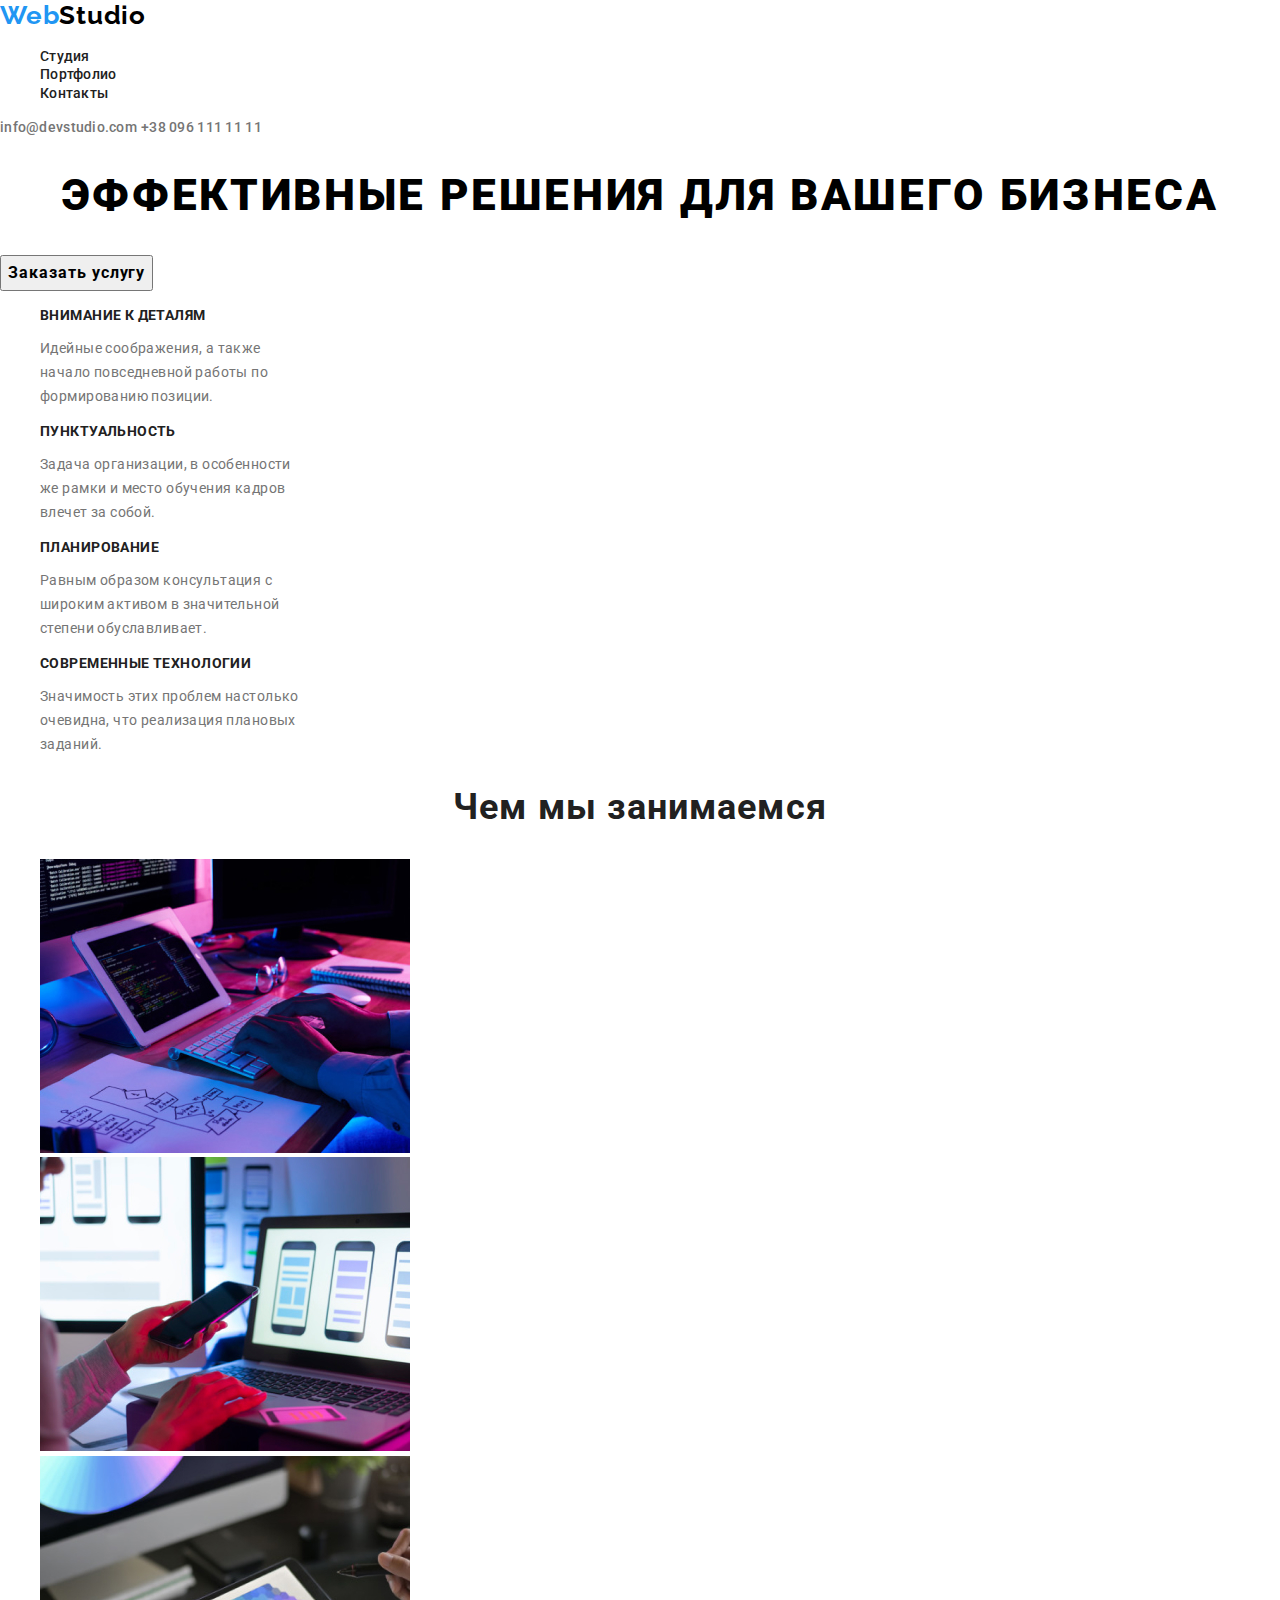
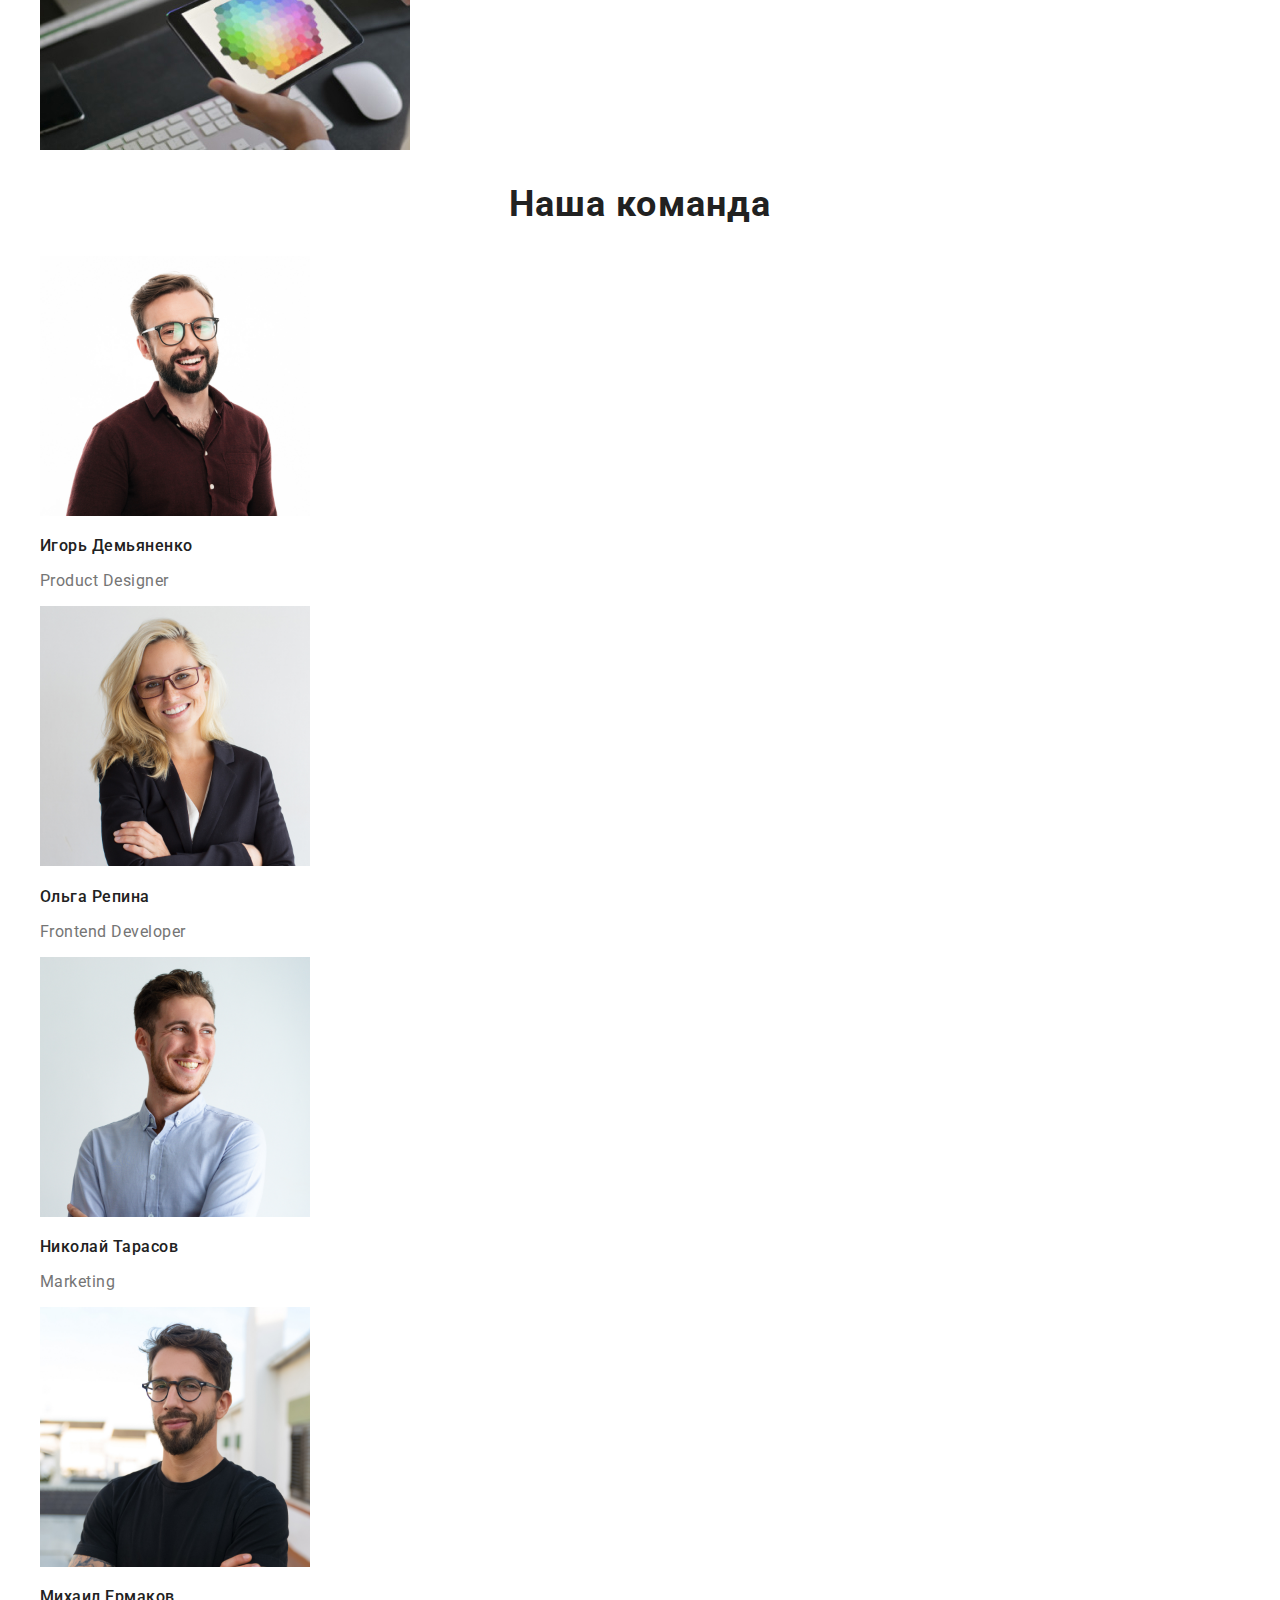
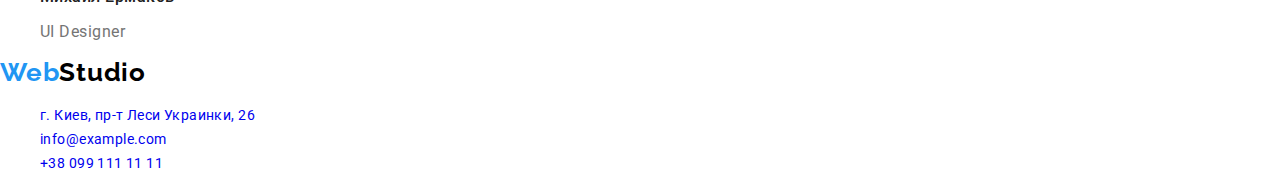
==== index.html @ 247d7360 "Репозиторій 3 ДЗ" ====
<!DOCTYPE html>
<html lang="ru">
  <head>
    <meta charset="UTF-8" />
    <meta name="viewport" content="width=device-width, initial-scale=1.0" />
    <title lang="en">WebStudio</title>
    <link
      rel="stylesheet"
      href="https://cdnjs.cloudflare.com/ajax/libs/modern-normalize/1.0.0/modern-normalize.css"
    />
    <link
      href="https://fonts.googleapis.com/css2?family=Raleway:wght@700&family=Roboto:wght@400;500;700;900&display=swap"
      rel="stylesheet"
    />
    <link rel="stylesheet" href="./css/style.css" />
  </head>
  <body>
    <!--HEADER-->
    <header class="header">
      <nav class="navigation">
        <a class="logo link" href="./index.html" aria-label="Логотип WebStudio">
          <span class="logo-item">Web</span>Studio</a
        >
        <ul class="navigation-list list">
          <li class="navigation-list-item">
            <a class="navigation-list-link link" href="./index.html">Студия</a>
          </li>
          <li class="navigation-list-item">
            <a class="navigation-list-link link" href="./portfolio.html"
              >Портфолио</a
            >
          </li>
          <li class="navigation-list-item">
            <a class="navigation-list-link link" href="">Контакты</a>
          </li>
        </ul>
      </nav>
      <address class="adress">
        <a class="header-mail-link link" href="mailto:info@devstudio.com"
          >info@devstudio.com</a
        >
        <a class="header-tel-link link" href="tel:+380961111111"
          >+38 096 111 11 11</a
        >
      </address>
    </header>
    <main>
      <!--HERO-->
      <section class="hero">
        <h1 class="hero-title">Эффективные решения для вашего бизнеса</h1>
        <button class="modal-btn" type="button">Заказать услугу</button>
      </section>
      <!--Our advantages-->
      <section class="advantages-section">
        <h2 class="hero-section-title" hidden>Наши преимущества</h2>
        <ul class="advantages-list list">
          <li class="advantages-list-item">
            <h3 class="advantages-title">Внимание к деталям</h3>
            <p class="advantages-description">
              Идейные соображения, а также <br />
              начало повседневной работы по <br />
              формированию позиции.
            </p>
          </li>
          <li class="advantages-list-item">
            <h3 class="advantages-title">Пунктуальность</h3>
            <p class="advantages-description">
              Задача организации, в особенности <br />
              же рамки и место обучения кадров<br />
              влечет за собой.
            </p>
          </li>
          <li class="advantages-list-item">
            <h3 class="advantages-title">Планирование</h3>
            <p class="advantages-description">
              Равным образом консультация с<br />
              широким активом в значительной<br />
              степени обуславливает.
            </p>
          </li>
          <li class="advantages-list-item">
            <h3 class="advantages-title">Современные технологии</h3>
            <p class="advantages-description">
              Значимость этих проблем настолько<br />
              очевидна, что реализация плановых<br />
              заданий.
            </p>
          </li>
        </ul>
      </section>

      <!--What are we doing-->
      <section class="doing-section">
        <h2 class="hero-section-title">Чем мы занимаемся</h2>
        <ul class="doing-list list">
          <li class="doing-list-item">
            <img
              class="doing-img"
              src="./images/what-are-we-doing/what-are-we-doing-img-1.jpg"
              alt="специалист изучает дизайны мобильных телефонов на компьютере"
              width="370"
              height="294"
            />
          </li>
          <li class="doing-list-item">
            <img
              class="doing-img"
              src="./images/what-are-we-doing/what-are-we-doing-img-2.jpg"
              alt="специалист изучает дизайны мобильных телефонов на компьютере"
              width="370"
              height="294"
            />
          </li>
          <li class="doing-list-item">
            <img
              class="doing-img"
              src="./images/what-are-we-doing/what-are-we-doing-img-3.jpg"
              alt="специалист работает с цветами на планшете"
              width="370"
              height="294"
            />
          </li>
        </ul>
      </section>

      <!--Our team-->
      <section class="team-section">
        <h2 class="hero-section-title">Наша команда</h2>
        <ul class="team-list list">
          <li class="team-list-item">
            <img
              class="team-img"
              src="./images/our-team/member-1.jpg"
              alt="Член команды Игорь Демьяненко"
              width="270"
              height="260"
            />
            <h3 class="team-title">Игорь Демьяненко</h3>
            <p class="team-title-description" lang="en">Product Designer</p>
          </li>
          <li class="team-list-item">
            <img
              class="team-img"
              src="./images/our-team/member-2.jpg"
              alt="Член команды Ольга Репина"
              width="270"
              height="260"
            />
            <h3 class="team-title">Ольга Репина</h3>
            <p class="team-title-description" lang="en">Frontend Developer</p>
          </li>
          <li class="team-list-item">
            <img
              src="./images/our-team/member-3.jpg"
              alt="Член команды Николай Тарасов"
              width="270"
              height="260"
            />
            <h3 class="team-title">Николай Тарасов</h3>
            <p class="team-title-description" lang="en">Marketing</p>
          </li>
          <li class="team-list-item">
            <img
              src="./images/our-team/member-4.jpg"
              alt="Член команды Михаил Ермаков"
              width="270"
              height="260"
            />
            <h3 class="team-title">Михаил Ермаков</h3>
            <p class="team-title-description" lang="en">UI Designer</p>
          </li>
        </ul>
      </section>
    </main>

    <!--Footer-->
    <footer class="footer">
      <a class="logo link" href="/index.html" aria-label="Логотип WebStudio">
        <span class="logo-item">Web</span>Studio
      </a>
      <address class="adress">
        <ul class="footer-list list">
          <li class="footer-list-item">
            <a
              class="footer-adress-link link"
              href="https://goo.gl/maps/Tn6iYeRyKpCLgesP7"
              target="_blank"
              >г. Киев, пр-т Леси Украинки, 26</a
            >
          </li>
          <li class="footer-list-item">
            <a class="footer-mail-link link" href="mailto:info@example.com"
              >info@example.com</a
            >
          </li>
          <li class="footer-list-item">
            <a class="footer-tel-link link" href="tel:+380991111111"
              >+38 099 111 11 11</a
            >
          </li>
        </ul>
      </address>
    </footer>
  </body>
</html>
---- css/style.css ----
:root {
  --accent-color: #2196f3;
  --title-text-color: #212121;
  --description-subtitle-color: #757575;
  --logo-color: #000000;
}

body {
  font-family: "Roboto", sans-serif;
  font-style: normal;
}

.list {
  list-style: none;
}
.link {
  text-decoration: none;
}
.adress {
  font-style: normal;
}
/*==Header===*/
.logo {
  font-family: Raleway;
  font-style: normal;
  font-weight: 700;
  font-size: 26px;
  line-height: 1.192;
  letter-spacing: 0.03em;
  color: var(--logo-color);
}
.logo-item {
  font-family: Raleway;
  font-style: normal;
  font-weight: 700;
  font-size: 26px;
  line-height: 1.192;
  letter-spacing: 0.03em;
  color: var(--accent-color);
}
.navigation-list-link {
  font-weight: 500;
  font-size: 14px;
  line-height: 1.142;
  letter-spacing: 0.02em;
  color: var(--title-text-color);
}
.navigation-list-link:hover,
.navigation-list-link:focus {
  color: var(--accent-color);
}
.navigation-list-link:active {
  color: var(--accent-color);
}
.header-mail-link,
.header-tel-link {
  font-weight: 500;
  font-size: 14px;
  line-height: 1.142;
  letter-spacing: 0.02em;
  color: var(--description-subtitle-color);
}
.header-mail-link:hover,
.header-mail-link:focus,
.header-tel-link:hover,
.header-tel-link:focus {
  color: var(--accent-color);
}
.header-mail-link:active,
.header-tel-link:active {
  color: var(--accent-color);
}
/*== End Header===*/
/*== HERO===*/
.hero-title {
  font-weight: 900;
  font-size: 44px;
  line-height: 1.363;
  text-align: center;
  letter-spacing: 0.06em;
  text-transform: uppercase;
  /*color: #ffffff;*/
}
.modal-btn {
  font-weight: 700;
  font-size: 16px;
  line-height: 1.875;
  display: flex;
  align-items: center;
  text-align: center;
  letter-spacing: 0.06em;
  /*color: #FFFFFF;*/
}
.hero-section-title {
  font-weight: 700;
  font-size: 36px;
  line-height: 1.166;
  text-align: center;
  letter-spacing: 0.03em;
  color: var(--title-text-color);
}
.advantages-title {
  font-weight: 700;
  font-size: 14px;
  line-height: 1.142;
  letter-spacing: 0.03em;
  text-transform: uppercase;
  color: var(--title-text-color);
}
.advantages-description {
  font-weight: normal;
  font-size: 14px;
  line-height: 1.714;
  letter-spacing: 0.03em;
  color: var(--description-subtitle-color);
}
.team-title {
  font-weight: 500;
  font-size: 16px;
  line-height: 1.187;
  letter-spacing: 0.03em;
  color: var(--title-text-color);
}
.team-title-description {
  font-weight: 400;
  font-size: 16px;
  line-height: 1.187;
  letter-spacing: 0.03em;
  color: var(--description-subtitle-color);
}
.portfolio-btn {
  font-weight: 500;
  font-size: 16px;
  line-height: 1.625;
  text-align: center;
  letter-spacing: 0.03em;
  color: var(--title-text-color);
}
.portfolio-btn:hover,
.portfolio-btn:focus,
.portfolio-btn:active {
  /*color: #ffffff*/
}
.portfolio-hero-section-title {
  font-weight: 700;
  font-size: 18px;
  line-height: 36px;
  letter-spacing: 0.06em;
  color: var(--title-text-color);
}
.portfolio-hero-section-subtitle {
  font-weight: 400;
  font-size: 16px;
  line-height: 30px;
  letter-spacing: 0.03em;
  color: var(--description-subtitle-color);
}
/*== End HERO===*/
/*== Footer===*/
.footer-adress-link {
  font-weight: normal;
  font-size: 14px;
  line-height: 1.714;
  letter-spacing: 0.03em;
  list-style: none;
  /*color: #FFFFFF;*/
}
.footer-mail-link,
.footer-tel-link {
  font-weight: normal;
  font-size: 14px;
  line-height: 1.714;
  letter-spacing: 0.03em;
  /*color: rgba(255, 255, 255, 0.6);*/
}
/*== End Footer===*/
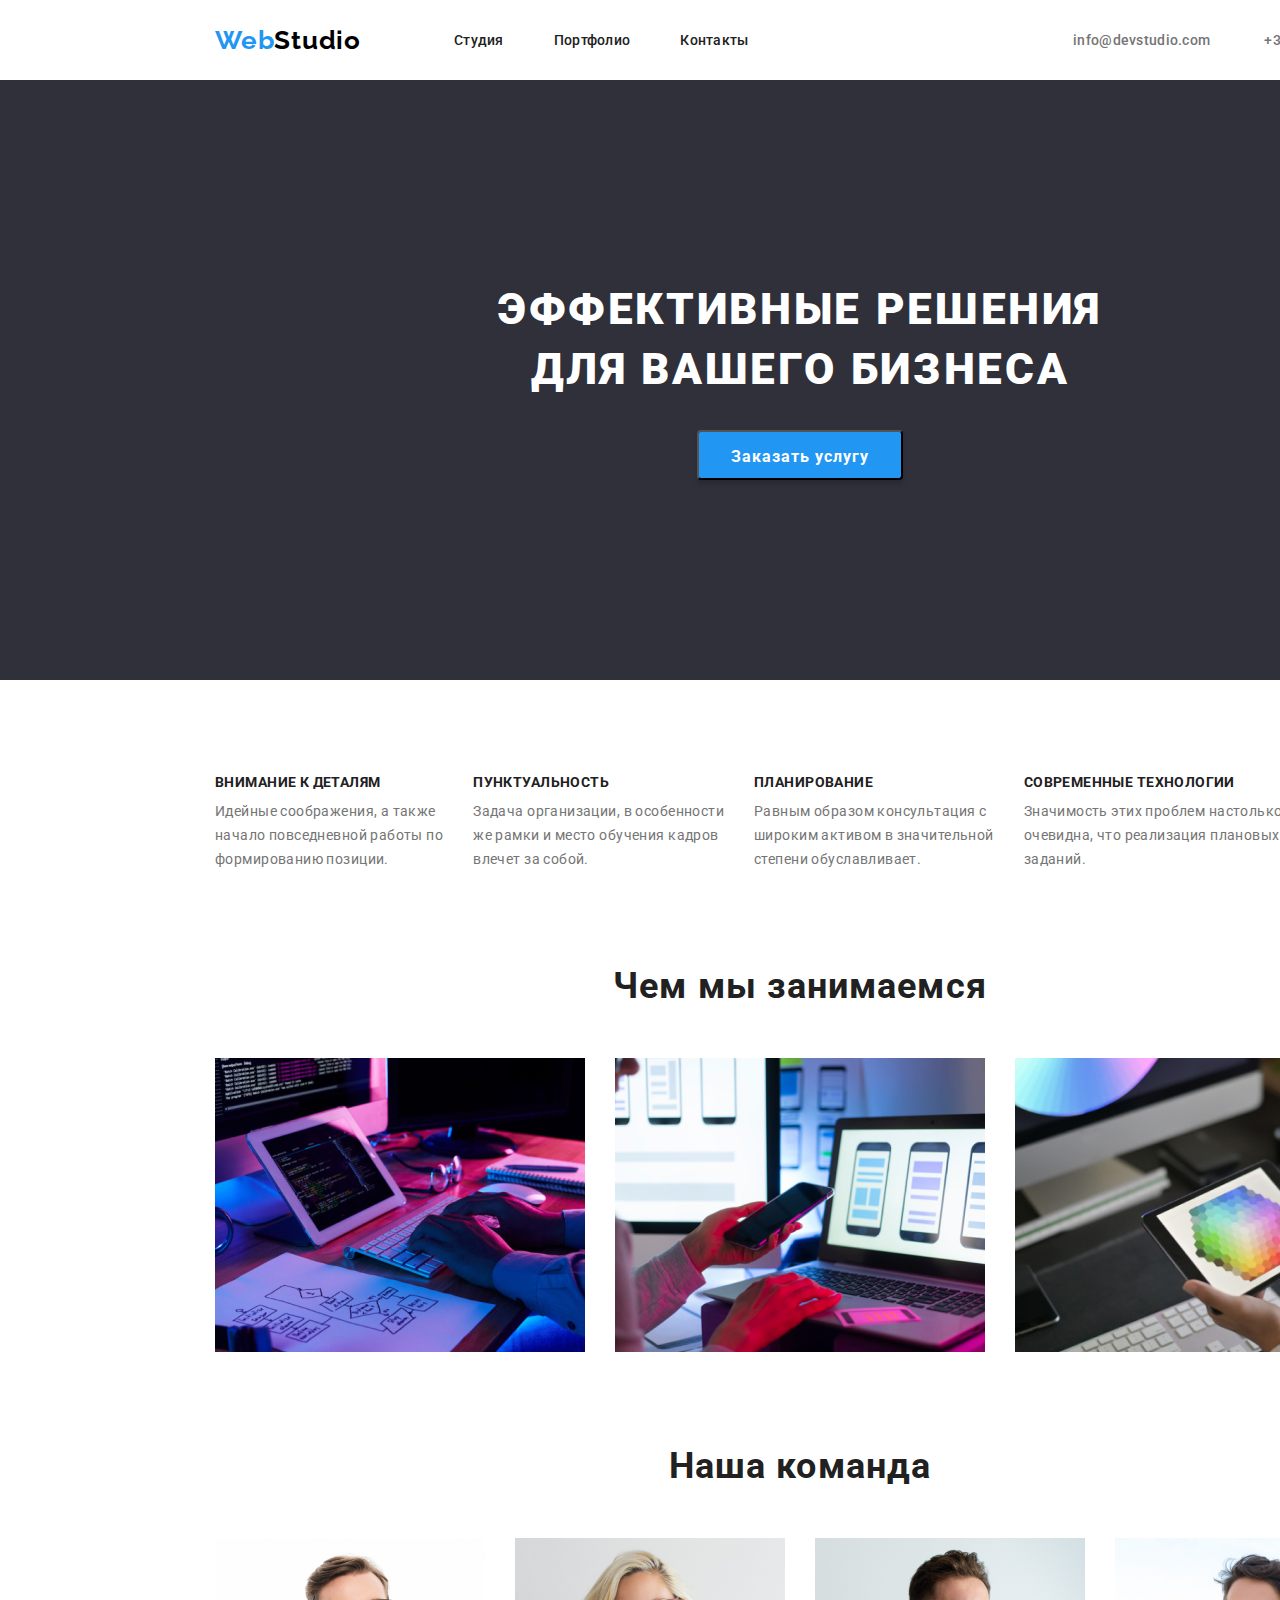
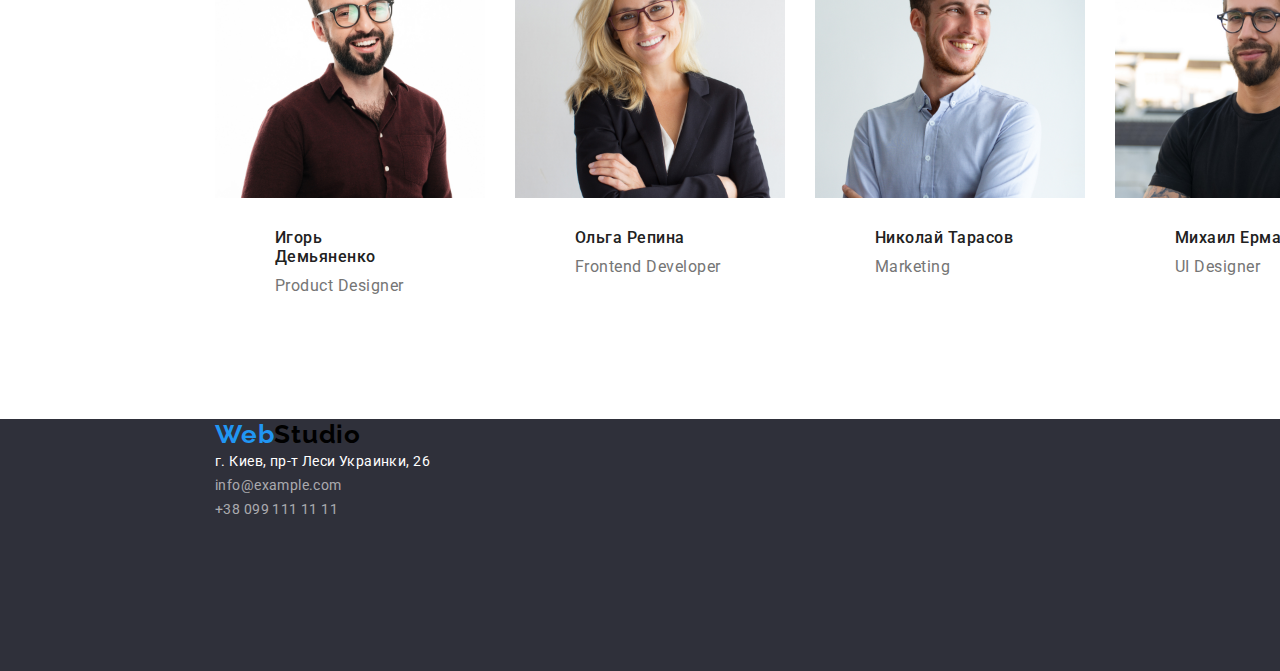
==== commit 9f92feea: "1 етап ДЗ" ====
--- a/index.html
+++ b/index.html
@@ -17,189 +17,217 @@
   <body>
     <!--HEADER-->
     <header class="header">
-      <nav class="navigation">
-        <a class="logo link" href="./index.html" aria-label="Логотип WebStudio">
-          <span class="logo-item">Web</span>Studio</a
-        >
-        <ul class="navigation-list list">
-          <li class="navigation-list-item">
-            <a class="navigation-list-link link" href="./index.html">Студия</a>
-          </li>
-          <li class="navigation-list-item">
-            <a class="navigation-list-link link" href="./portfolio.html"
-              >Портфолио</a
-            >
-          </li>
-          <li class="navigation-list-item">
-            <a class="navigation-list-link link" href="">Контакты</a>
-          </li>
-        </ul>
-      </nav>
-      <address class="adress">
-        <a class="header-mail-link link" href="mailto:info@devstudio.com"
-          >info@devstudio.com</a
-        >
-        <a class="header-tel-link link" href="tel:+380961111111"
-          >+38 096 111 11 11</a
-        >
-      </address>
+      <div class="container">
+        <nav class="navigation">
+          <a
+            class="logo link"
+            href="./index.html"
+            aria-label="Логотип WebStudio"
+          >
+            <span class="logo-item">Web</span>Studio</a
+          >
+          <ul class="navigation-list list">
+            <li class="navigation-list-item">
+              <a class="navigation-list-link link" href="./index.html"
+                >Студия</a
+              >
+            </li>
+            <li class="navigation-list-item">
+              <a class="navigation-list-link link" href="./portfolio.html"
+                >Портфолио</a
+              >
+            </li>
+            <li class="navigation-list-item">
+              <a class="navigation-list-link link" href="">Контакты</a>
+            </li>
+          </ul>
+        </nav>
+        <address class="adress">
+          <a class="header-mail-link link" href="mailto:info@devstudio.com"
+            >info@devstudio.com</a
+          >
+          <a class="header-tel-link link" href="tel:+380961111111"
+            >+38 096 111 11 11</a
+          >
+        </address>
+      </div>
     </header>
     <main>
       <!--HERO-->
       <section class="hero">
-        <h1 class="hero-title">Эффективные решения для вашего бизнеса</h1>
-        <button class="modal-btn" type="button">Заказать услугу</button>
+        <div class="container">
+          <h1 class="hero-title">Эффективные решения для вашего бизнеса</h1>
+          <button class="modal-btn" type="button">Заказать услугу</button>
+        </div>
       </section>
       <!--Our advantages-->
       <section class="advantages-section">
-        <h2 class="hero-section-title" hidden>Наши преимущества</h2>
-        <ul class="advantages-list list">
-          <li class="advantages-list-item">
-            <h3 class="advantages-title">Внимание к деталям</h3>
-            <p class="advantages-description">
-              Идейные соображения, а также <br />
-              начало повседневной работы по <br />
-              формированию позиции.
-            </p>
-          </li>
-          <li class="advantages-list-item">
-            <h3 class="advantages-title">Пунктуальность</h3>
-            <p class="advantages-description">
-              Задача организации, в особенности <br />
-              же рамки и место обучения кадров<br />
-              влечет за собой.
-            </p>
-          </li>
-          <li class="advantages-list-item">
-            <h3 class="advantages-title">Планирование</h3>
-            <p class="advantages-description">
-              Равным образом консультация с<br />
-              широким активом в значительной<br />
-              степени обуславливает.
-            </p>
-          </li>
-          <li class="advantages-list-item">
-            <h3 class="advantages-title">Современные технологии</h3>
-            <p class="advantages-description">
-              Значимость этих проблем настолько<br />
-              очевидна, что реализация плановых<br />
-              заданий.
-            </p>
-          </li>
-        </ul>
+        <div class="container">
+          <h2 class="hero-section-title" hidden>Наши преимущества</h2>
+          <ul class="advantages-list list">
+            <li class="advantages-list-item">
+              <h3 class="advantages-title">Внимание к деталям</h3>
+              <p class="advantages-description">
+                Идейные соображения, а также <br />
+                начало повседневной работы по <br />
+                формированию позиции.
+              </p>
+            </li>
+            <li class="advantages-list-item">
+              <h3 class="advantages-title">Пунктуальность</h3>
+              <p class="advantages-description">
+                Задача организации, в особенности <br />
+                же рамки и место обучения кадров<br />
+                влечет за собой.
+              </p>
+            </li>
+            <li class="advantages-list-item">
+              <h3 class="advantages-title">Планирование</h3>
+              <p class="advantages-description">
+                Равным образом консультация с<br />
+                широким активом в значительной<br />
+                степени обуславливает.
+              </p>
+            </li>
+            <li class="advantages-list-item">
+              <h3 class="advantages-title">Современные технологии</h3>
+              <p class="advantages-description">
+                Значимость этих проблем настолько<br />
+                очевидна, что реализация плановых<br />
+                заданий.
+              </p>
+            </li>
+          </ul>
+        </div>
       </section>
 
       <!--What are we doing-->
       <section class="doing-section">
         <h2 class="hero-section-title">Чем мы занимаемся</h2>
-        <ul class="doing-list list">
-          <li class="doing-list-item">
-            <img
-              class="doing-img"
-              src="./images/what-are-we-doing/what-are-we-doing-img-1.jpg"
-              alt="специалист изучает дизайны мобильных телефонов на компьютере"
-              width="370"
-              height="294"
-            />
-          </li>
-          <li class="doing-list-item">
-            <img
-              class="doing-img"
-              src="./images/what-are-we-doing/what-are-we-doing-img-2.jpg"
-              alt="специалист изучает дизайны мобильных телефонов на компьютере"
-              width="370"
-              height="294"
-            />
-          </li>
-          <li class="doing-list-item">
-            <img
-              class="doing-img"
-              src="./images/what-are-we-doing/what-are-we-doing-img-3.jpg"
-              alt="специалист работает с цветами на планшете"
-              width="370"
-              height="294"
-            />
-          </li>
-        </ul>
+        <div class="container">
+          <ul class="doing-list list">
+            <li class="doing-list-item">
+              <img
+                class="doing-img"
+                src="./images/what-are-we-doing/what-are-we-doing-img-1.jpg"
+                alt="специалист изучает дизайны мобильных телефонов на компьютере"
+                width="370"
+                height="294"
+              />
+            </li>
+            <li class="doing-list-item">
+              <img
+                class="doing-img"
+                src="./images/what-are-we-doing/what-are-we-doing-img-2.jpg"
+                alt="специалист изучает дизайны мобильных телефонов на компьютере"
+                width="370"
+                height="294"
+              />
+            </li>
+            <li class="doing-list-item">
+              <img
+                class="doing-img"
+                src="./images/what-are-we-doing/what-are-we-doing-img-3.jpg"
+                alt="специалист работает с цветами на планшете"
+                width="370"
+                height="294"
+              />
+            </li>
+          </ul>
+        </div>
       </section>
 
       <!--Our team-->
       <section class="team-section">
         <h2 class="hero-section-title">Наша команда</h2>
-        <ul class="team-list list">
-          <li class="team-list-item">
-            <img
-              class="team-img"
-              src="./images/our-team/member-1.jpg"
-              alt="Член команды Игорь Демьяненко"
-              width="270"
-              height="260"
-            />
-            <h3 class="team-title">Игорь Демьяненко</h3>
-            <p class="team-title-description" lang="en">Product Designer</p>
-          </li>
-          <li class="team-list-item">
-            <img
-              class="team-img"
-              src="./images/our-team/member-2.jpg"
-              alt="Член команды Ольга Репина"
-              width="270"
-              height="260"
-            />
-            <h3 class="team-title">Ольга Репина</h3>
-            <p class="team-title-description" lang="en">Frontend Developer</p>
-          </li>
-          <li class="team-list-item">
-            <img
-              src="./images/our-team/member-3.jpg"
-              alt="Член команды Николай Тарасов"
-              width="270"
-              height="260"
-            />
-            <h3 class="team-title">Николай Тарасов</h3>
-            <p class="team-title-description" lang="en">Marketing</p>
-          </li>
-          <li class="team-list-item">
-            <img
-              src="./images/our-team/member-4.jpg"
-              alt="Член команды Михаил Ермаков"
-              width="270"
-              height="260"
-            />
-            <h3 class="team-title">Михаил Ермаков</h3>
-            <p class="team-title-description" lang="en">UI Designer</p>
-          </li>
-        </ul>
+        <div class="container">
+          <ul class="team-list list">
+            <li class="team-list-item">
+              <img
+                class="team-img"
+                src="./images/our-team/member-1.jpg"
+                alt="Член команды Игорь Демьяненко"
+                width="270"
+                height="260"
+              />
+              <div class="team-list-content">
+                <h3 class="team-title">Игорь Демьяненко</h3>
+                <p class="team-title-description" lang="en">Product Designer</p>
+              </div>
+            </li>
+            <li class="team-list-item">
+              <img
+                class="team-img"
+                src="./images/our-team/member-2.jpg"
+                alt="Член команды Ольга Репина"
+                width="270"
+                height="260"
+              />
+              <div class="team-list-content">
+                <h3 class="team-title">Ольга Репина</h3>
+                <p class="team-title-description" lang="en">
+                  Frontend Developer
+                </p>
+              </div>
+            </li>
+            <li class="team-list-item">
+              <img
+                src="./images/our-team/member-3.jpg"
+                alt="Член команды Николай Тарасов"
+                width="270"
+                height="260"
+              />
+              <div class="team-list-content">
+                <h3 class="team-title">Николай Тарасов</h3>
+                <p class="team-title-description" lang="en">Marketing</p>
+              </div>
+            </li>
+            <li class="team-list-item">
+              <img
+                src="./images/our-team/member-4.jpg"
+                alt="Член команды Михаил Ермаков"
+                width="270"
+                height="260"
+              />
+              <div class="team-list-content">
+                <h3 class="team-title">Михаил Ермаков</h3>
+                <p class="team-title-description" lang="en">UI Designer</p>
+              </div>
+            </li>
+          </ul>
+        </div>
       </section>
     </main>
 
     <!--Footer-->
     <footer class="footer">
-      <a class="logo link" href="/index.html" aria-label="Логотип WebStudio">
-        <span class="logo-item">Web</span>Studio
-      </a>
-      <address class="adress">
-        <ul class="footer-list list">
-          <li class="footer-list-item">
-            <a
-              class="footer-adress-link link"
-              href="https://goo.gl/maps/Tn6iYeRyKpCLgesP7"
-              target="_blank"
-              >г. Киев, пр-т Леси Украинки, 26</a
-            >
-          </li>
-          <li class="footer-list-item">
-            <a class="footer-mail-link link" href="mailto:info@example.com"
-              >info@example.com</a
-            >
-          </li>
-          <li class="footer-list-item">
-            <a class="footer-tel-link link" href="tel:+380991111111"
-              >+38 099 111 11 11</a
-            >
-          </li>
-        </ul>
-      </address>
+      <div class="container">
+        <a class="logo link" href="/index.html" aria-label="Логотип WebStudio">
+          <span class="logo-item">Web</span>Studio
+        </a>
+        <address class="adress">
+          <ul class="footer-list list">
+            <li class="footer-list-item">
+              <a
+                class="footer-adress-link link"
+                href="https://goo.gl/maps/Tn6iYeRyKpCLgesP7"
+                target="_blank"
+                >г. Киев, пр-т Леси Украинки, 26</a
+              >
+            </li>
+            <li class="footer-list-item">
+              <a class="footer-mail-link link" href="mailto:info@example.com"
+                >info@example.com</a
+              >
+            </li>
+            <li class="footer-list-item">
+              <a class="footer-tel-link link" href="tel:+380991111111"
+                >+38 099 111 11 11</a
+              >
+            </li>
+          </ul>
+        </address>
+      </div>
     </footer>
   </body>
 </html>
--- a/css/style.css
+++ b/css/style.css
@@ -4,6 +4,12 @@
   --description-subtitle-color: #757575;
   --logo-color: #000000;
 }
+*,
+*::before,
+*::after {
+  margin: 0;
+  padding: 0;
+}
 
 body {
   font-family: "Roboto", sans-serif;
@@ -19,8 +25,26 @@
 .adress {
   font-style: normal;
 }
+img {
+  display: block;
+}
+.container {
+  width: 1200px;
+  padding: 0 15px;
+  margin: 0 auto;
+  align-items: center;
+}
 /*==Header===*/
+.header {
+  width: 1600px;
+  height: 80px;
+  padding: 25px 0;
+}
+.header .container {
+  display: flex;
+}
 .logo {
+  margin-right: 93px;
   font-family: Raleway;
   font-style: normal;
   font-weight: 700;
@@ -38,6 +62,16 @@
   letter-spacing: 0.03em;
   color: var(--accent-color);
 }
+.navigation {
+  display: flex;
+  align-items: center;
+}
+.navigation-list {
+  display: flex;
+}
+.navigation-list-item:not(:last-child) {
+  margin-right: 50px;
+}
 .navigation-list-link {
   font-weight: 500;
   font-size: 14px;
@@ -51,6 +85,12 @@
 }
 .navigation-list-link:active {
   color: var(--accent-color);
+}
+.header .adress {
+  margin-left: auto;
+}
+.header-tel-link {
+  margin-left: 50px;
 }
 .header-mail-link,
 .header-tel-link {
@@ -72,26 +112,50 @@
 }
 /*== End Header===*/
 /*== HERO===*/
+.hero {
+  width: 1600px;
+  height: 600px;
+  padding-top: 200px;
+  padding-bottom: 200px;
+  background-color: #2f303a;
+  text-align: center;
+  margin-bottom: 94px;
+}
+.hero .container {
+  display: flex;
+  flex-direction: column;
+  justify-content: center;
+  align-items: center;
+}
+
 .hero-title {
+  width: 700px;
+  height: 120px;
+  margin-bottom: 30px;
   font-weight: 900;
   font-size: 44px;
   line-height: 1.363;
-  text-align: center;
   letter-spacing: 0.06em;
   text-transform: uppercase;
-  /*color: #ffffff;*/
+  color: #ffffff;
 }
 .modal-btn {
+  min-width: 200px;
+  height: 50px;
+  padding: 10px 32px;
+  background: #2196f3;
+  box-shadow: 0px 4px 4px rgba(0, 0, 0, 0.15);
+  border-radius: 4px;
+  text-align: center;
   font-weight: 700;
   font-size: 16px;
   line-height: 1.875;
-  display: flex;
-  align-items: center;
-  text-align: center;
   letter-spacing: 0.06em;
-  /*color: #FFFFFF;*/
-}
+  color: #ffffff;
+}
+
 .hero-section-title {
+  padding-bottom: 50px;
   font-weight: 700;
   font-size: 36px;
   line-height: 1.166;
@@ -99,7 +163,24 @@
   letter-spacing: 0.03em;
   color: var(--title-text-color);
 }
+/*== End HERO===*/
+
+/*== Advantages===*/
+.advantages-section {
+  width: 1600px;
+  margin-bottom: 94px;
+}
+.advantages-section .container {
+  display: flex;
+}
+.advantages-list {
+  display: flex;
+}
+.advantages-list-item:not(:last-child) {
+  margin-right: 30px;
+}
 .advantages-title {
+  margin-bottom: 10px;
   font-weight: 700;
   font-size: 14px;
   line-height: 1.142;
@@ -114,7 +195,45 @@
   letter-spacing: 0.03em;
   color: var(--description-subtitle-color);
 }
+/*== End Advantages===*/
+
+/*== What are we doing===*/
+.doing-section {
+  width: 1600px;
+  margin-bottom: 94px;
+}
+.doing-section .container {
+  display: flex;
+}
+.doing-list {
+  display: flex;
+}
+.doing-list-item:not(:last-child) {
+  margin-right: 30px;
+}
+/*== End What are we doing===*/
+/*== Our team ===*/
+.team-section {
+  width: 1600px;
+  margin-bottom: 94px;
+}
+.team-section .container {
+  display: flex;
+}
+.team-list {
+  display: flex;
+}
+.team-list-item:not(:last-child) {
+  margin-right: 30px;
+}
+.team-list-content {
+  padding-top: 30px;
+  padding-left: 60px;
+  padding-right: 59px;
+  padding-bottom: 30px;
+}
 .team-title {
+  margin-bottom: 10px;
   font-weight: 500;
   font-size: 16px;
   line-height: 1.187;
@@ -128,6 +247,8 @@
   letter-spacing: 0.03em;
   color: var(--description-subtitle-color);
 }
+/*== End Our team ===*/
+/*== Portfolio ===*/
 .portfolio-btn {
   font-weight: 500;
   font-size: 16px;
@@ -155,15 +276,27 @@
   letter-spacing: 0.03em;
   color: var(--description-subtitle-color);
 }
-/*== End HERO===*/
+/*== End Portfolio ===*/
+
 /*== Footer===*/
+.footer {
+  width: 1600px;
+  height: 252px;
+  background-color: #2f303a;
+}
+.footer .container {
+  display: flex;
+  flex-direction: column;
+  justify-content: stretch;
+  align-items: flex-start;
+}
 .footer-adress-link {
   font-weight: normal;
   font-size: 14px;
   line-height: 1.714;
   letter-spacing: 0.03em;
   list-style: none;
-  /*color: #FFFFFF;*/
+  color: #ffffff;
 }
 .footer-mail-link,
 .footer-tel-link {
@@ -171,6 +304,6 @@
   font-size: 14px;
   line-height: 1.714;
   letter-spacing: 0.03em;
-  /*color: rgba(255, 255, 255, 0.6);*/
+  color: rgba(255, 255, 255, 0.6);
 }
 /*== End Footer===*/
